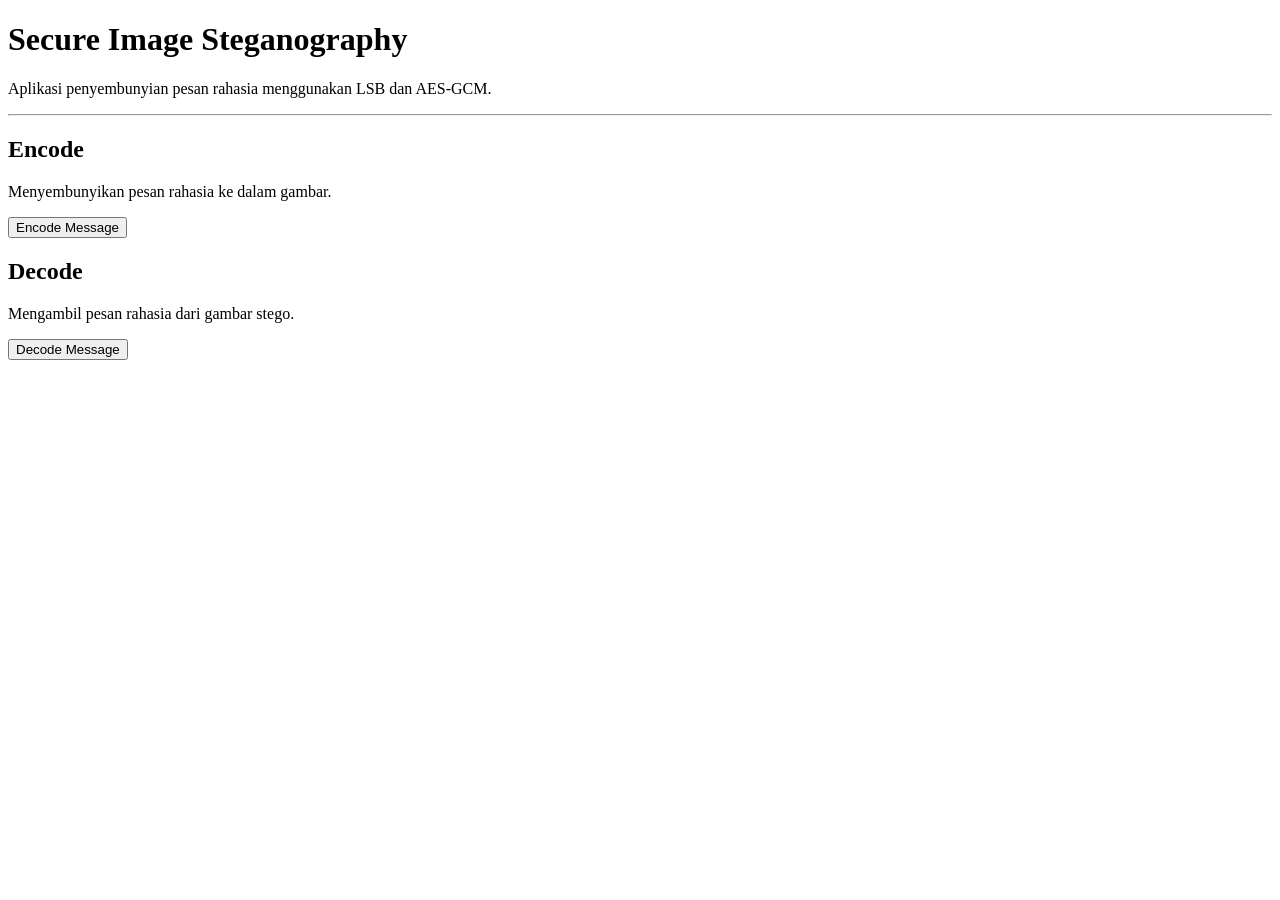
==== templates/index.html @ 4d54b6ef "Initial commit - Logika awal steganography" ====
<!DOCTYPE html>
<html lang="id">

<head>
    <meta charset="UTF-8">
    <meta name="viewport" content="width=device-width, initial-scale=1.0">

    <title>Secure Image Steganography</title>
</head>

<body>

    <h1>Secure Image Steganography</h1>

    <p>
        Aplikasi penyembunyian pesan rahasia menggunakan
        LSB dan AES-GCM.
    </p>

    <hr>

    <h2>Encode</h2>

    <p>
        Menyembunyikan pesan rahasia ke dalam gambar.
    </p>

    <a href="/encode">
        <button>
            Encode Message
        </button>
    </a>


    <h2>Decode</h2>

    <p>
        Mengambil pesan rahasia dari gambar stego.
    </p>

    <a href="/decode">
        <button>
            Decode Message
        </button>
    </a>

</body>

</html>
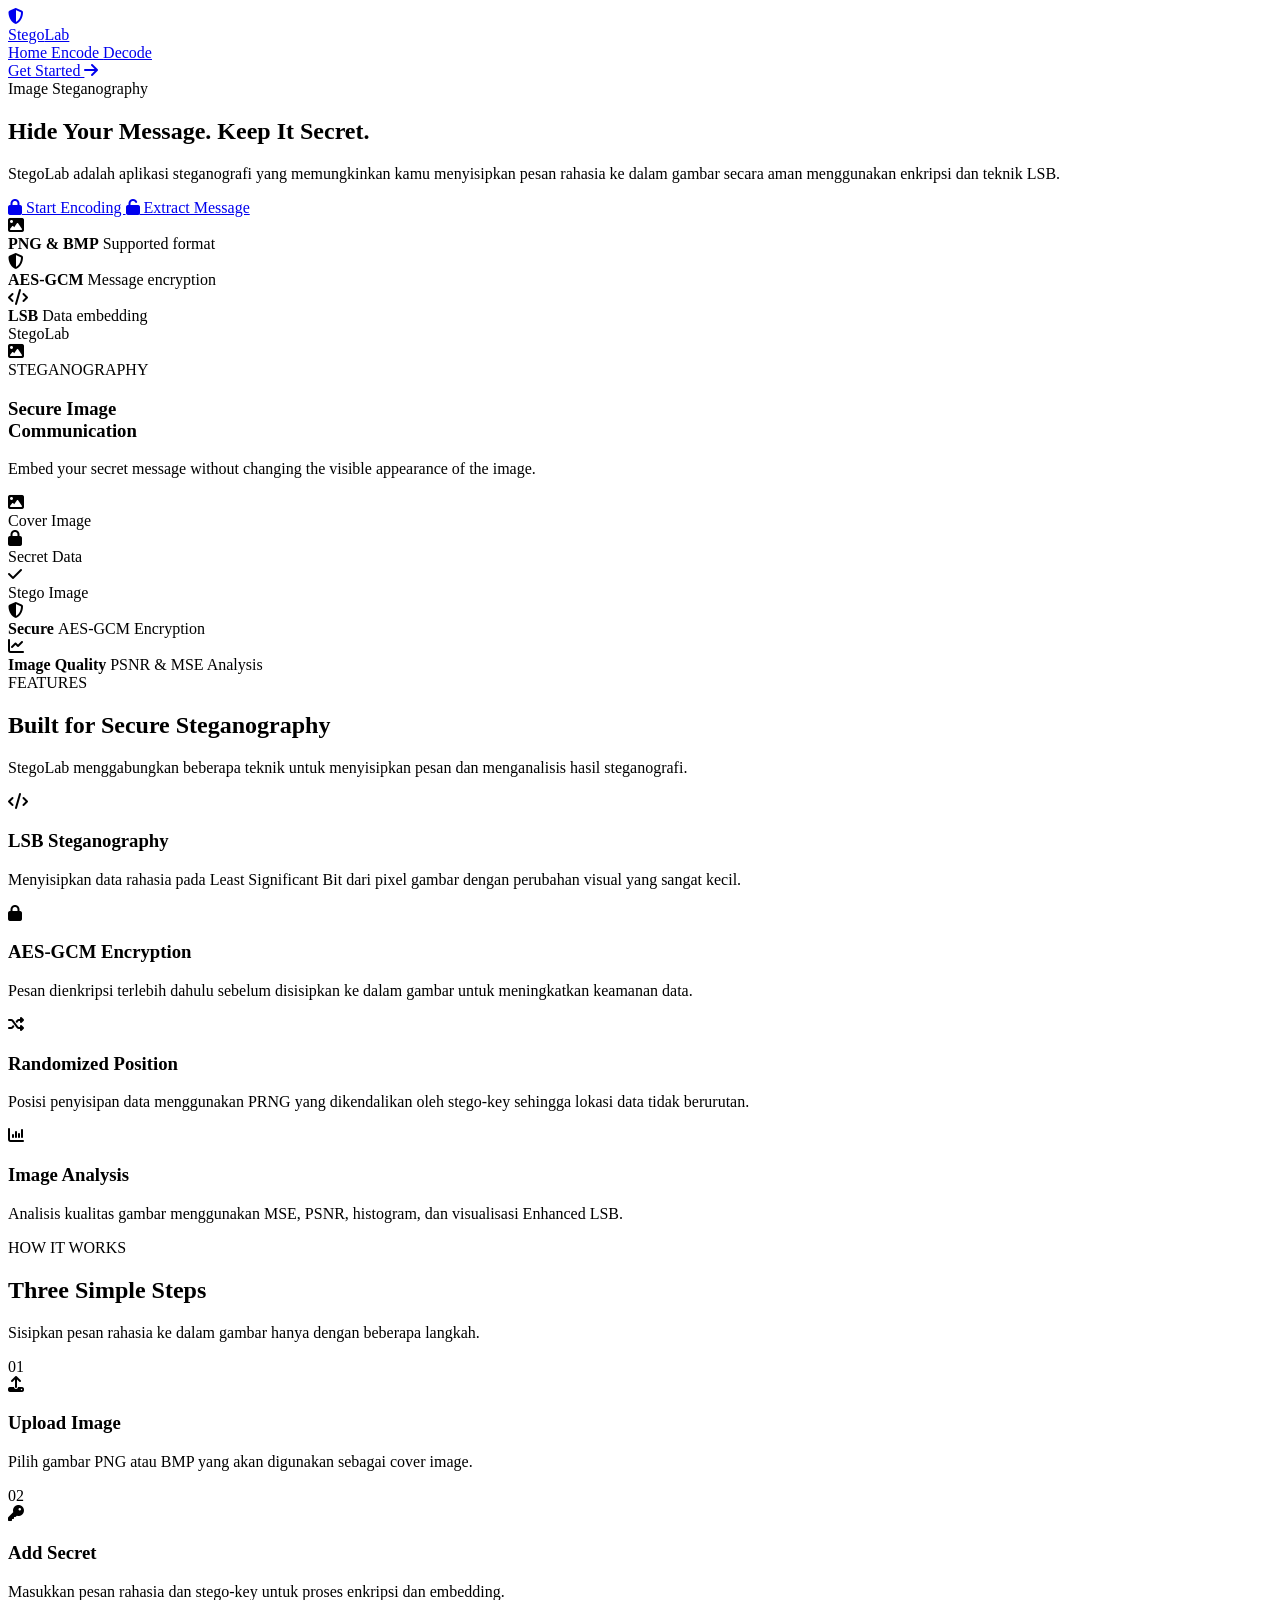
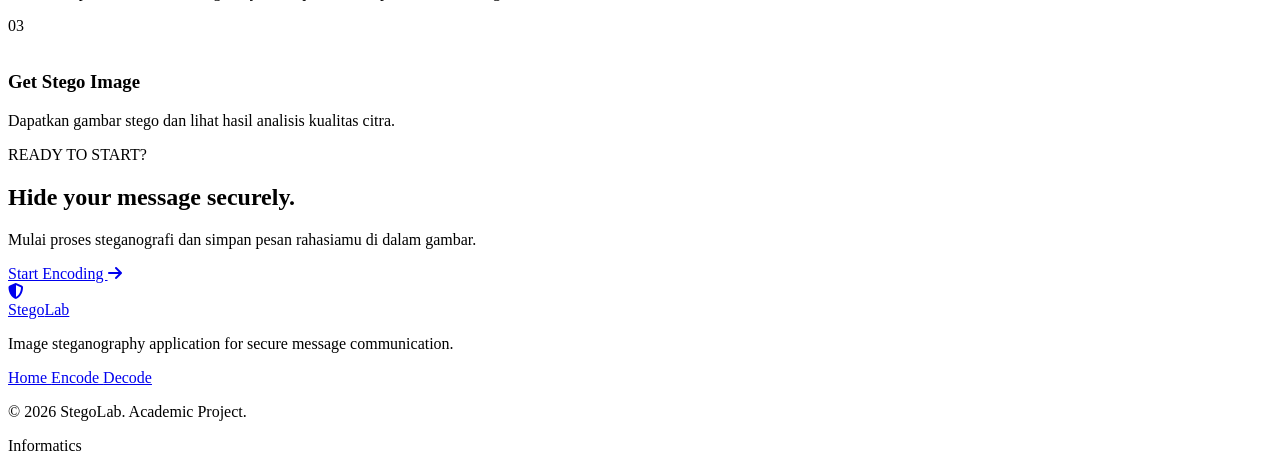
==== commit ba202eef: "redesign home page UI" ====
--- a/templates/index.html
+++ b/templates/index.html
@@ -3,46 +3,695 @@
 
 <head>
     <meta charset="UTF-8">
-    <meta name="viewport" content="width=device-width, initial-scale=1.0">
-
-    <title>Secure Image Steganography</title>
+
+    <meta name="viewport"
+          content="width=device-width, initial-scale=1.0">
+
+    <meta name="description"
+          content="StegoLab - Aplikasi steganografi untuk menyisipkan dan mengekstrak pesan rahasia dari gambar.">
+
+    <title>StegoLab | Image Steganography</title>
+
+    <!-- Google Font -->
+    <link rel="preconnect"
+          href="https://fonts.googleapis.com">
+
+    <link rel="preconnect"
+          href="https://fonts.gstatic.com"
+          crossorigin>
+
+    <link href="https://fonts.googleapis.com/css2?family=Inter:wght@400;500;600;700;800&display=swap"
+          rel="stylesheet">
+
+    <!-- Icons -->
+    <link rel="stylesheet"
+          href="https://cdnjs.cloudflare.com/ajax/libs/font-awesome/6.5.2/css/all.min.css">
+
+    <!-- CSS -->
+    <link rel="stylesheet"
+          href="{{ url_for('static', filename='css/style.css') }}">
 </head>
 
+
 <body>
 
-    <h1>Secure Image Steganography</h1>
-
-    <p>
-        Aplikasi penyembunyian pesan rahasia menggunakan
-        LSB dan AES-GCM.
-    </p>
-
-    <hr>
-
-    <h2>Encode</h2>
-
-    <p>
-        Menyembunyikan pesan rahasia ke dalam gambar.
-    </p>
-
-    <a href="/encode">
-        <button>
-            Encode Message
-        </button>
-    </a>
-
-
-    <h2>Decode</h2>
-
-    <p>
-        Mengambil pesan rahasia dari gambar stego.
-    </p>
-
-    <a href="/decode">
-        <button>
-            Decode Message
-        </button>
-    </a>
+    <!-- =========================
+         NAVBAR
+    ========================== -->
+
+    <header class="navbar">
+
+        <div class="nav-container">
+
+            <a href="/" class="brand">
+
+                <div class="brand-icon">
+                    <i class="fa-solid fa-shield-halved"></i>
+                </div>
+
+                <span>Stego<span class="brand-highlight">Lab</span></span>
+
+            </a>
+
+
+            <nav class="nav-links">
+
+                <a href="/" class="active">
+                    Home
+                </a>
+
+                <a href="/encode">
+                    Encode
+                </a>
+
+                <a href="/decode">
+                    Decode
+                </a>
+
+            </nav>
+
+
+            <a href="/encode" class="nav-button">
+                Get Started
+                <i class="fa-solid fa-arrow-right"></i>
+            </a>
+
+        </div>
+
+    </header>
+
+
+    <!-- =========================
+         HERO SECTION
+    ========================== -->
+
+    <main>
+
+        <section class="hero">
+
+            <div class="hero-container">
+
+                <!-- LEFT -->
+
+                <div class="hero-content">
+
+                    <div class="hero-badge">
+
+                        <span class="badge-dot"></span>
+
+                        Image Steganography
+
+                    </div>
+
+
+                    <h1>
+                        Hide Your Message.
+                        <span>Keep It Secret.</span>
+                    </h1>
+
+
+                    <p class="hero-description">
+
+                        StegoLab adalah aplikasi steganografi yang memungkinkan
+                        kamu menyisipkan pesan rahasia ke dalam gambar secara
+                        aman menggunakan enkripsi dan teknik LSB.
+
+                    </p>
+
+
+                    <div class="hero-buttons">
+
+                        <a href="/encode"
+                           class="btn btn-primary">
+
+                            <i class="fa-solid fa-lock"></i>
+
+                            Start Encoding
+
+                        </a>
+
+
+                        <a href="/decode"
+                           class="btn btn-secondary">
+
+                            <i class="fa-solid fa-unlock"></i>
+
+                            Extract Message
+
+                        </a>
+
+                    </div>
+
+
+                    <div class="hero-info">
+
+                        <div class="info-item">
+
+                            <i class="fa-solid fa-image"></i>
+
+                            <div>
+                                <strong>PNG & BMP</strong>
+                                <span>Supported format</span>
+                            </div>
+
+                        </div>
+
+
+                        <div class="info-item">
+
+                            <i class="fa-solid fa-shield-halved"></i>
+
+                            <div>
+                                <strong>AES-GCM</strong>
+                                <span>Message encryption</span>
+                            </div>
+
+                        </div>
+
+
+                        <div class="info-item">
+
+                            <i class="fa-solid fa-code"></i>
+
+                            <div>
+                                <strong>LSB</strong>
+                                <span>Data embedding</span>
+                            </div>
+
+                        </div>
+
+                    </div>
+
+                </div>
+
+
+                <!-- RIGHT -->
+
+                <div class="hero-visual">
+
+                    <div class="visual-glow"></div>
+
+
+                    <div class="image-card-main">
+
+                        <div class="window-header">
+
+                            <div class="window-dots">
+
+                                <span></span>
+                                <span></span>
+                                <span></span>
+
+                            </div>
+
+                            <span class="window-title">
+                                StegoLab
+                            </span>
+
+                        </div>
+
+
+                        <div class="visual-content">
+
+                            <div class="visual-icon">
+
+                                <i class="fa-solid fa-image"></i>
+
+                                <div class="scan-line"></div>
+
+                            </div>
+
+
+                            <div class="visual-text">
+
+                                <span class="visual-label">
+                                    STEGANOGRAPHY
+                                </span>
+
+                                <h3>
+                                    Secure Image
+                                    <br>
+                                    Communication
+                                </h3>
+
+                                <p>
+                                    Embed your secret message
+                                    without changing the visible
+                                    appearance of the image.
+                                </p>
+
+                            </div>
+
+
+                            <div class="visual-process">
+
+                                <div class="process-item">
+
+                                    <div class="process-icon">
+                                        <i class="fa-solid fa-image"></i>
+                                    </div>
+
+                                    <span>
+                                        Cover Image
+                                    </span>
+
+                                </div>
+
+
+                                <div class="process-line"></div>
+
+
+                                <div class="process-item">
+
+                                    <div class="process-icon active">
+                                        <i class="fa-solid fa-lock"></i>
+                                    </div>
+
+                                    <span>
+                                        Secret Data
+                                    </span>
+
+                                </div>
+
+
+                                <div class="process-line"></div>
+
+
+                                <div class="process-item">
+
+                                    <div class="process-icon success">
+                                        <i class="fa-solid fa-check"></i>
+                                    </div>
+
+                                    <span>
+                                        Stego Image
+                                    </span>
+
+                                </div>
+
+                            </div>
+
+                        </div>
+
+                    </div>
+
+
+                    <!-- Floating card -->
+
+                    <div class="floating-card floating-card-top">
+
+                        <div class="floating-icon">
+                            <i class="fa-solid fa-shield-halved"></i>
+                        </div>
+
+                        <div>
+
+                            <strong>
+                                Secure
+                            </strong>
+
+                            <span>
+                                AES-GCM Encryption
+                            </span>
+
+                        </div>
+
+                    </div>
+
+
+                    <div class="floating-card floating-card-bottom">
+
+                        <div class="floating-icon blue">
+                            <i class="fa-solid fa-chart-line"></i>
+                        </div>
+
+                        <div>
+
+                            <strong>
+                                Image Quality
+                            </strong>
+
+                            <span>
+                                PSNR & MSE Analysis
+                            </span>
+
+                        </div>
+
+                    </div>
+
+                </div>
+
+            </div>
+
+        </section>
+
+
+        <!-- =========================
+             FEATURES
+        ========================== -->
+
+        <section class="features-section">
+
+            <div class="section-container">
+
+                <div class="section-heading">
+
+                    <span class="section-label">
+                        FEATURES
+                    </span>
+
+                    <h2>
+                        Built for Secure
+                        <span>Steganography</span>
+                    </h2>
+
+                    <p>
+                        StegoLab menggabungkan beberapa teknik untuk
+                        menyisipkan pesan dan menganalisis hasil steganografi.
+                    </p>
+
+                </div>
+
+
+                <div class="feature-grid">
+
+
+                    <!-- Feature 1 -->
+
+                    <div class="feature-card">
+
+                        <div class="feature-icon blue-icon">
+
+                            <i class="fa-solid fa-code"></i>
+
+                        </div>
+
+                        <h3>
+                            LSB Steganography
+                        </h3>
+
+                        <p>
+                            Menyisipkan data rahasia pada Least Significant
+                            Bit dari pixel gambar dengan perubahan visual
+                            yang sangat kecil.
+                        </p>
+
+                    </div>
+
+
+                    <!-- Feature 2 -->
+
+                    <div class="feature-card">
+
+                        <div class="feature-icon purple-icon">
+
+                            <i class="fa-solid fa-lock"></i>
+
+                        </div>
+
+                        <h3>
+                            AES-GCM Encryption
+                        </h3>
+
+                        <p>
+                            Pesan dienkripsi terlebih dahulu sebelum
+                            disisipkan ke dalam gambar untuk meningkatkan
+                            keamanan data.
+                        </p>
+
+                    </div>
+
+
+                    <!-- Feature 3 -->
+
+                    <div class="feature-card">
+
+                        <div class="feature-icon green-icon">
+
+                            <i class="fa-solid fa-shuffle"></i>
+
+                        </div>
+
+                        <h3>
+                            Randomized Position
+                        </h3>
+
+                        <p>
+                            Posisi penyisipan data menggunakan PRNG yang
+                            dikendalikan oleh stego-key sehingga lokasi
+                            data tidak berurutan.
+                        </p>
+
+                    </div>
+
+
+                    <!-- Feature 4 -->
+
+                    <div class="feature-card">
+
+                        <div class="feature-icon orange-icon">
+
+                            <i class="fa-solid fa-chart-column"></i>
+
+                        </div>
+
+                        <h3>
+                            Image Analysis
+                        </h3>
+
+                        <p>
+                            Analisis kualitas gambar menggunakan MSE,
+                            PSNR, histogram, dan visualisasi Enhanced LSB.
+                        </p>
+
+                    </div>
+
+                </div>
+
+            </div>
+
+        </section>
+
+
+        <!-- =========================
+             HOW IT WORKS
+        ========================== -->
+
+        <section class="how-section">
+
+            <div class="section-container">
+
+                <div class="section-heading">
+
+                    <span class="section-label">
+                        HOW IT WORKS
+                    </span>
+
+                    <h2>
+                        Three Simple
+                        <span>Steps</span>
+                    </h2>
+
+                    <p>
+                        Sisipkan pesan rahasia ke dalam gambar
+                        hanya dengan beberapa langkah.
+                    </p>
+
+                </div>
+
+
+                <div class="steps">
+
+                    <!-- STEP 1 -->
+
+                    <div class="step">
+
+                        <div class="step-number">
+                            01
+                        </div>
+
+                        <div class="step-icon">
+                            <i class="fa-solid fa-upload"></i>
+                        </div>
+
+                        <h3>
+                            Upload Image
+                        </h3>
+
+                        <p>
+                            Pilih gambar PNG atau BMP yang akan
+                            digunakan sebagai cover image.
+                        </p>
+
+                    </div>
+
+
+                    <div class="step-connector"></div>
+
+
+                    <!-- STEP 2 -->
+
+                    <div class="step">
+
+                        <div class="step-number">
+                            02
+                        </div>
+
+                        <div class="step-icon">
+                            <i class="fa-solid fa-key"></i>
+                        </div>
+
+                        <h3>
+                            Add Secret
+                        </h3>
+
+                        <p>
+                            Masukkan pesan rahasia dan stego-key
+                            untuk proses enkripsi dan embedding.
+                        </p>
+
+                    </div>
+
+
+                    <div class="step-connector"></div>
+
+
+                    <!-- STEP 3 -->
+
+                    <div class="step">
+
+                        <div class="step-number">
+                            03
+                        </div>
+
+                        <div class="step-icon">
+                            <i class="fa-solid fa-shield-check"></i>
+                        </div>
+
+                        <h3>
+                            Get Stego Image
+                        </h3>
+
+                        <p>
+                            Dapatkan gambar stego dan lihat hasil
+                            analisis kualitas citra.
+                        </p>
+
+                    </div>
+
+                </div>
+
+            </div>
+
+        </section>
+
+
+        <!-- =========================
+             CTA
+        ========================== -->
+
+        <section class="cta-section">
+
+            <div class="cta-container">
+
+                <div class="cta-content">
+
+                    <span class="section-label">
+                        READY TO START?
+                    </span>
+
+                    <h2>
+                        Hide your message
+                        <span>securely.</span>
+                    </h2>
+
+                    <p>
+                        Mulai proses steganografi dan simpan
+                        pesan rahasiamu di dalam gambar.
+                    </p>
+
+                </div>
+
+
+                <a href="/encode"
+                   class="btn btn-white">
+
+                    Start Encoding
+
+                    <i class="fa-solid fa-arrow-right"></i>
+
+                </a>
+
+            </div>
+
+        </section>
+
+    </main>
+
+
+    <!-- =========================
+         FOOTER
+    ========================== -->
+
+    <footer class="footer">
+
+        <div class="footer-container">
+
+            <div class="footer-brand">
+
+                <a href="/" class="brand">
+
+                    <div class="brand-icon">
+                        <i class="fa-solid fa-shield-halved"></i>
+                    </div>
+
+                    <span>
+                        Stego<span class="brand-highlight">Lab</span>
+                    </span>
+
+                </a>
+
+                <p>
+                    Image steganography application
+                    for secure message communication.
+                </p>
+
+            </div>
+
+
+            <div class="footer-links">
+
+                <a href="/">
+                    Home
+                </a>
+
+                <a href="/encode">
+                    Encode
+                </a>
+
+                <a href="/decode">
+                    Decode
+                </a>
+
+            </div>
+
+        </div>
+
+
+        <div class="footer-bottom">
+
+            <p>
+                © 2026 StegoLab. Academic Project.
+            </p>
+
+            <span>
+                Informatics
+            </span>
+
+        </div>
+
+    </footer>
+
 
 </body>
 
